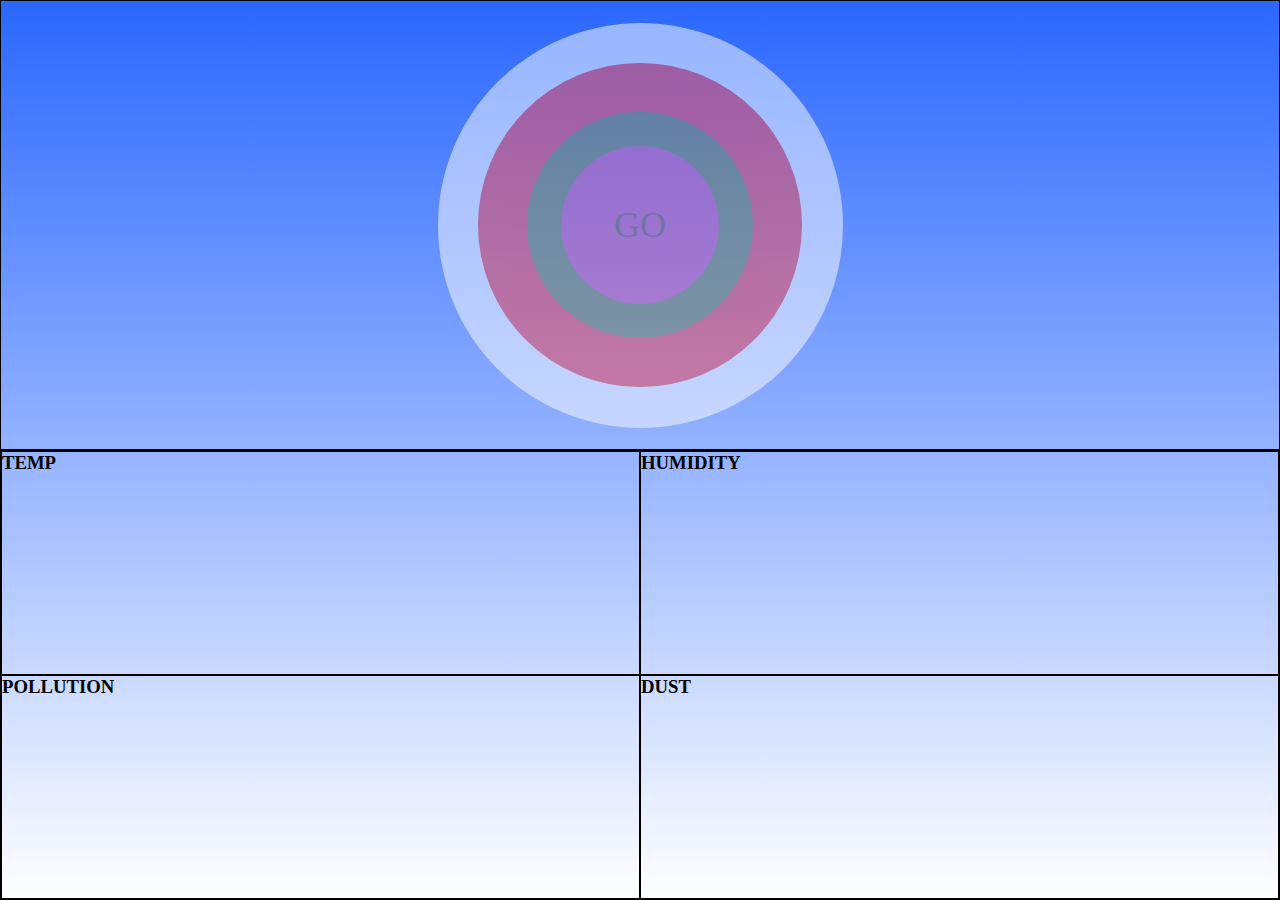
==== index.html @ 0e6ce435 "Initial commit" ====
<!DOCTYPE html>
<html lang="en">
<head>
    <meta charset="UTF-8">
    <meta name="viewport" content="width=device-width, initial-scale=1.0">
    <meta http-equiv="X-UA-Compatible" content="ie=edge">
    <title>ESP Control</title>
    <link rel="stylesheet" href="style.css">
</head>
<body>
    <div id="body-wrapper">
        <section id="ui-control">
            <div class="circle-1 circle">
                <div class="circle-2 circle">
                    <div class="circle-3 circle">
                        <div class="circle-main circle">
                            GO
                        </div>
                    </div>
                </div>
            </div>
        </section>

        <section id="data">
            <div id="temp" class="data-wrapper">
                <h3>TEMP</h3>
            </div>
            <div id="humdidity" class="data-wrapper">
                <h3>HUMIDITY</h3>
            </div>
            <div id="pollution" class="data-wrapper">
                <h3>POLLUTION</h3>
            </div>
            <div id="dust" class="data-wrapper">
                <h3>DUST</h3>
            </div>
        </section>
    </div>
    <script src="jquery-3.3.1.min.js"></script>
    <script src="main.js"></script>
</body>
</html>
---- style.css ----
*{
    margin: 0px;
    padding: 0px;
    outline: 0px;
    border: 0px;
    box-sizing: border-box;
}

html, body{
    height: 100%;
    width: 100%;
    overflow: hidden;
}

body{
    background-image: linear-gradient(#2a67ff, #ffffff);
}

section{
    width: 100vw;
    height: 50vh;
    border: 1px solid black;
    position: relative;
}

#data{
    display: flex;
    flex-wrap: wrap;
}

.data-wrapper{
    border: 1px solid black;
    width: 50%;
    height: 50%;
}



.circle{
    position: absolute;
    background-color: white;
    border-radius: 100%;
}

.circle-1{
    width: 45vh;
    height: 45vh; 
    left: calc( (100% - 45vh) / 2) ;
    top: calc((100% - 45vh) / 2);
    opacity: 0.5;
}

.circle-2{
    width: 80%;
    height: 80%;
    left: 10%;
    top: 10%;
    opacity: 0.7;
    background-color: red;
}

.circle-3{
    width: 70%;
    height: 70%;
    left: 15%;
    top: 15%;
    opacity: 0.7;
    background-color: green;
}

.circle-main{
    width: 70%;
    height: 70%;
    left: 15%;
    top: 15%;
    opacity: 0.7;
    background-color: magenta;
    cursor: pointer;
    display: flex;
    justify-content: center;
    align-items: center;
    font-size: 36px;
}
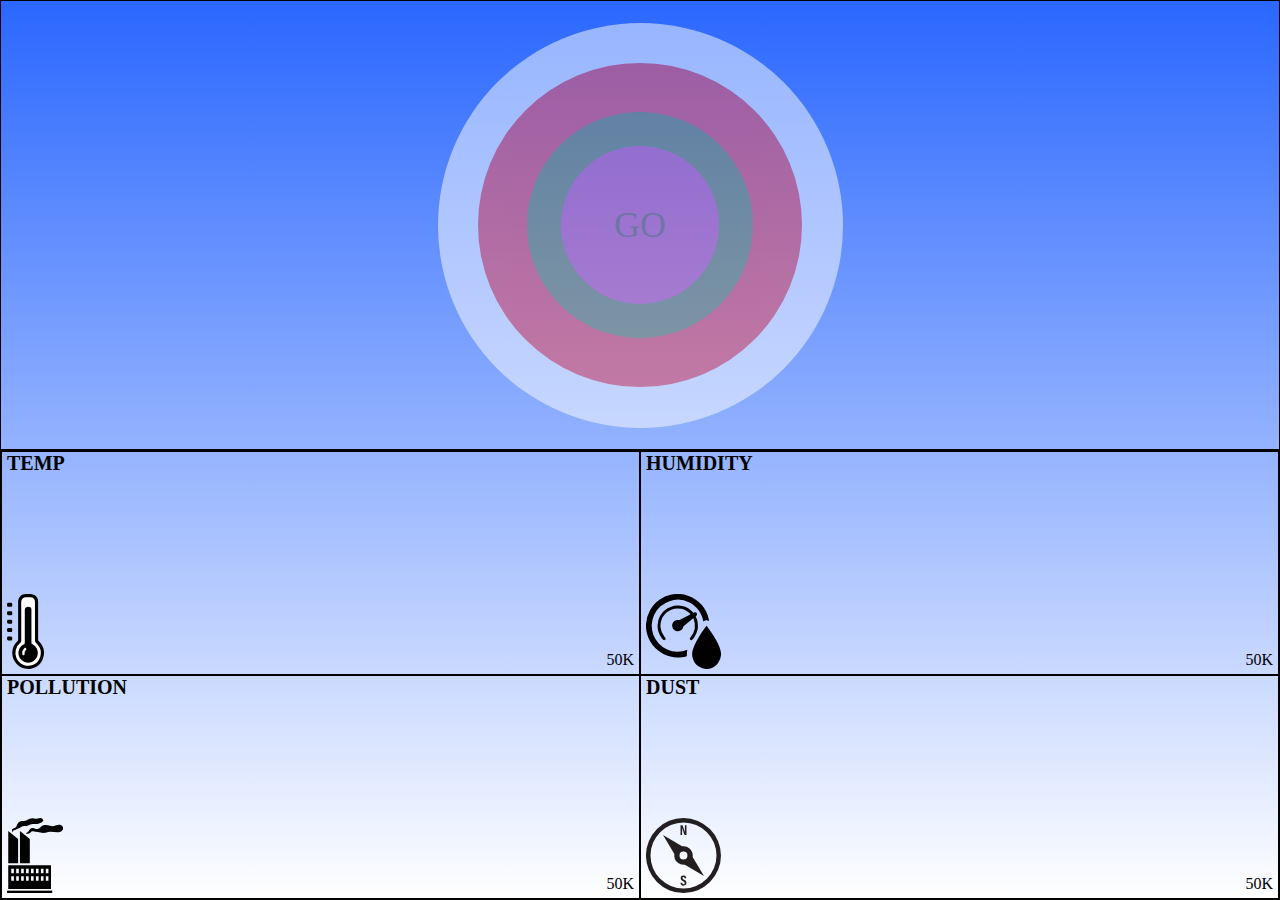
==== commit eb56cfbe: "Size styling changes" ====
--- a/index.html
+++ b/index.html
@@ -24,15 +24,23 @@
         <section id="data">
             <div id="temp" class="data-wrapper">
                 <h3>TEMP</h3>
+                <span>50K</span>
+                <img src="imgs/temp.svg" alt="">
             </div>
             <div id="humdidity" class="data-wrapper">
                 <h3>HUMIDITY</h3>
+                <span>50K</span>
+                <img src="imgs/humidity.svg" alt="">
             </div>
             <div id="pollution" class="data-wrapper">
                 <h3>POLLUTION</h3>
+                <span>50K</span>
+                <img src="imgs/pollution.svg" alt="">
             </div>
             <div id="dust" class="data-wrapper">
                 <h3>DUST</h3>
+                <span>50K</span>
+                <img src="imgs/dust.svg" alt="">
             </div>
         </section>
     </div>
--- a/style.css
+++ b/style.css
@@ -32,6 +32,7 @@
     border: 1px solid black;
     width: 50%;
     height: 50%;
+    position: relative;
 }
 
 
@@ -80,4 +81,26 @@
     justify-content: center;
     align-items: center;
     font-size: 36px;
+}
+
+img{
+    height: 75px; 
+    position: absolute;
+    bottom: 5px;
+    left: 5px;    
+}
+
+/* #temp img{
+    width: 50px;
+} */
+
+h3{
+    margin-left: 5px;
+    font-size: 20px;
+}
+
+span{
+    position: absolute;
+    right: 5px;
+    bottom: 5px;
 }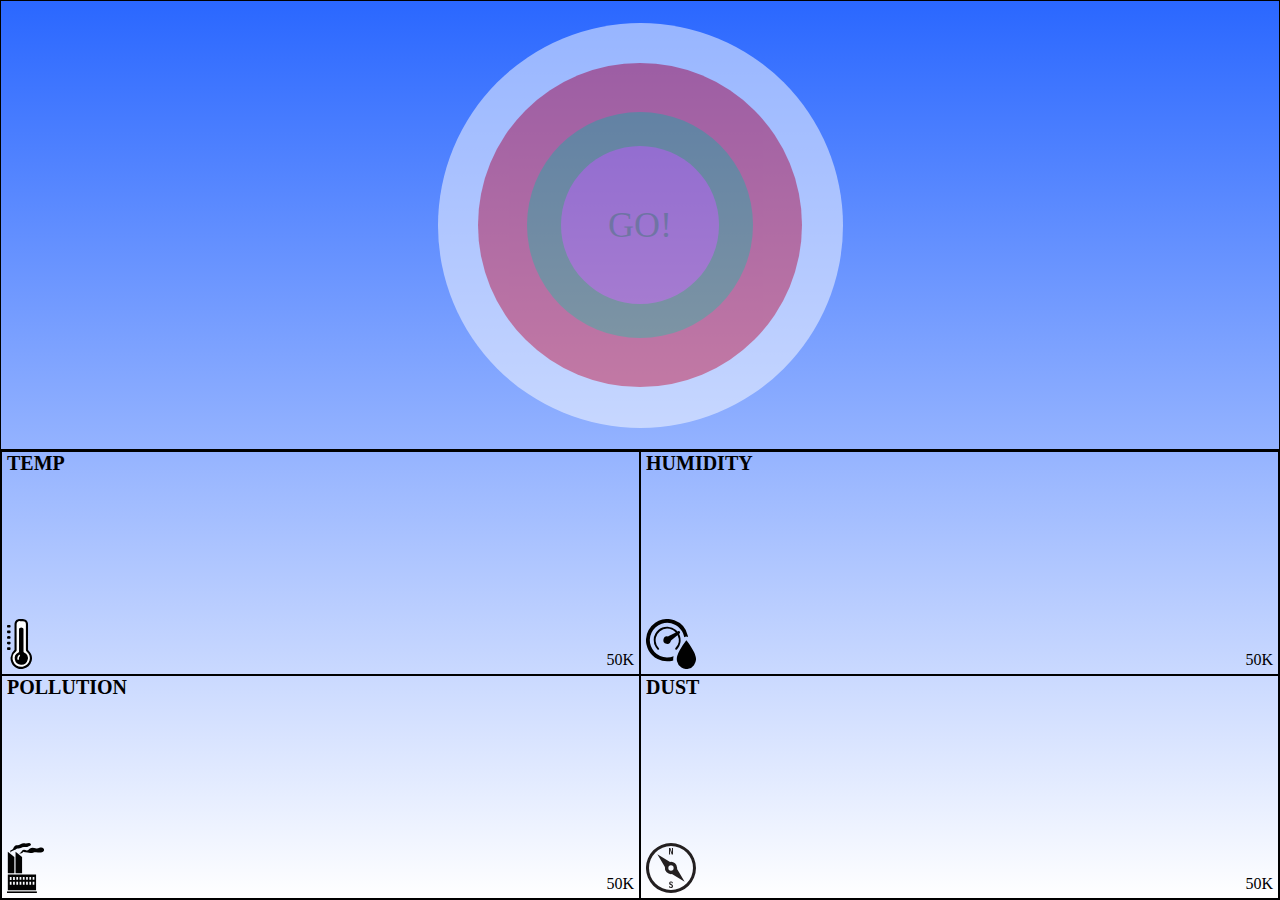
==== commit aee3d6b8: "size matters" ====
--- a/index.html
+++ b/index.html
@@ -14,7 +14,7 @@
                 <div class="circle-2 circle">
                     <div class="circle-3 circle">
                         <div class="circle-main circle">
-                            GO
+                            GO!
                         </div>
                     </div>
                 </div>
--- a/style.css
+++ b/style.css
@@ -84,7 +84,7 @@
 }
 
 img{
-    height: 75px; 
+    height: 50px; 
     position: absolute;
     bottom: 5px;
     left: 5px;    
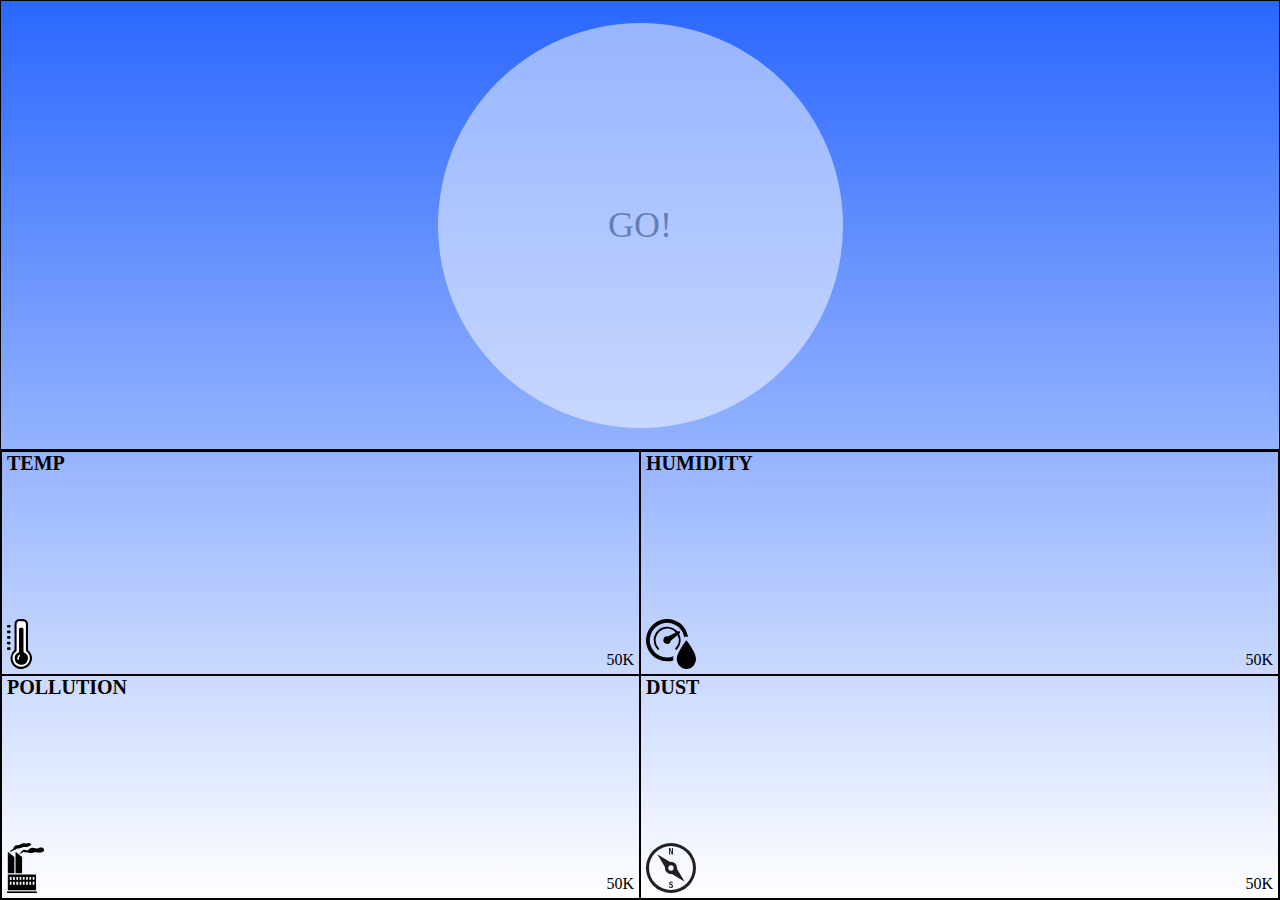
==== commit 8733bd44: "Request parsing and AJAX.oncomplete" ====
--- a/index.html
+++ b/index.html
@@ -27,7 +27,7 @@
                 <span>50K</span>
                 <img src="imgs/temp.svg" alt="">
             </div>
-            <div id="humdidity" class="data-wrapper">
+            <div id="humidity" class="data-wrapper">
                 <h3>HUMIDITY</h3>
                 <span>50K</span>
                 <img src="imgs/humidity.svg" alt="">
--- a/style.css
+++ b/style.css
@@ -22,6 +22,7 @@
     border: 1px solid black;
     position: relative;
 }
+
 
 #data{
     display: flex;
@@ -57,7 +58,7 @@
     left: 10%;
     top: 10%;
     opacity: 0.7;
-    background-color: red;
+    background-color: white;
 }
 
 .circle-3{
@@ -65,8 +66,8 @@
     height: 70%;
     left: 15%;
     top: 15%;
-    opacity: 0.7;
-    background-color: green;
+    opacity: 0.8;
+    background-color: white;
 }
 
 .circle-main{
@@ -74,8 +75,8 @@
     height: 70%;
     left: 15%;
     top: 15%;
-    opacity: 0.7;
-    background-color: magenta;
+    opacity: 1;
+    background-color: white;
     cursor: pointer;
     display: flex;
     justify-content: center;
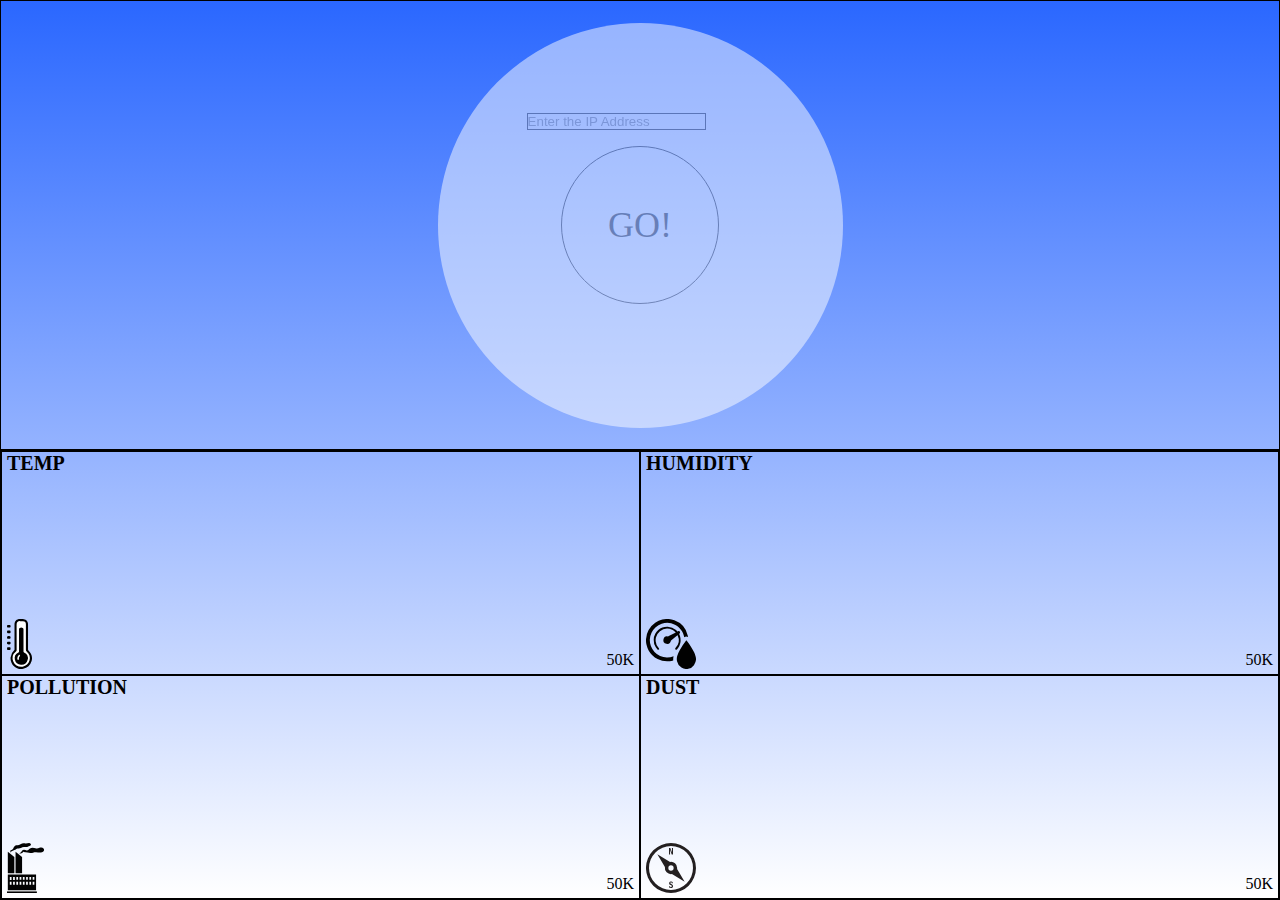
==== commit 4095af91: "Added input box functionality" ====
--- a/index.html
+++ b/index.html
@@ -8,12 +8,15 @@
     <link rel="stylesheet" href="style.css">
 </head>
 <body>
+        
     <div id="body-wrapper">
+        
         <section id="ui-control">
             <div class="circle-1 circle">
                 <div class="circle-2 circle">
                     <div class="circle-3 circle">
-                        <div class="circle-main circle">
+                        <input type="text" placeholder="Enter the IP Address" id = "ip-input" style="border: 1px solid black;">
+                        <div class="circle-main circle" style="border: 1px solid black;">
                             GO!
                         </div>
                     </div>
